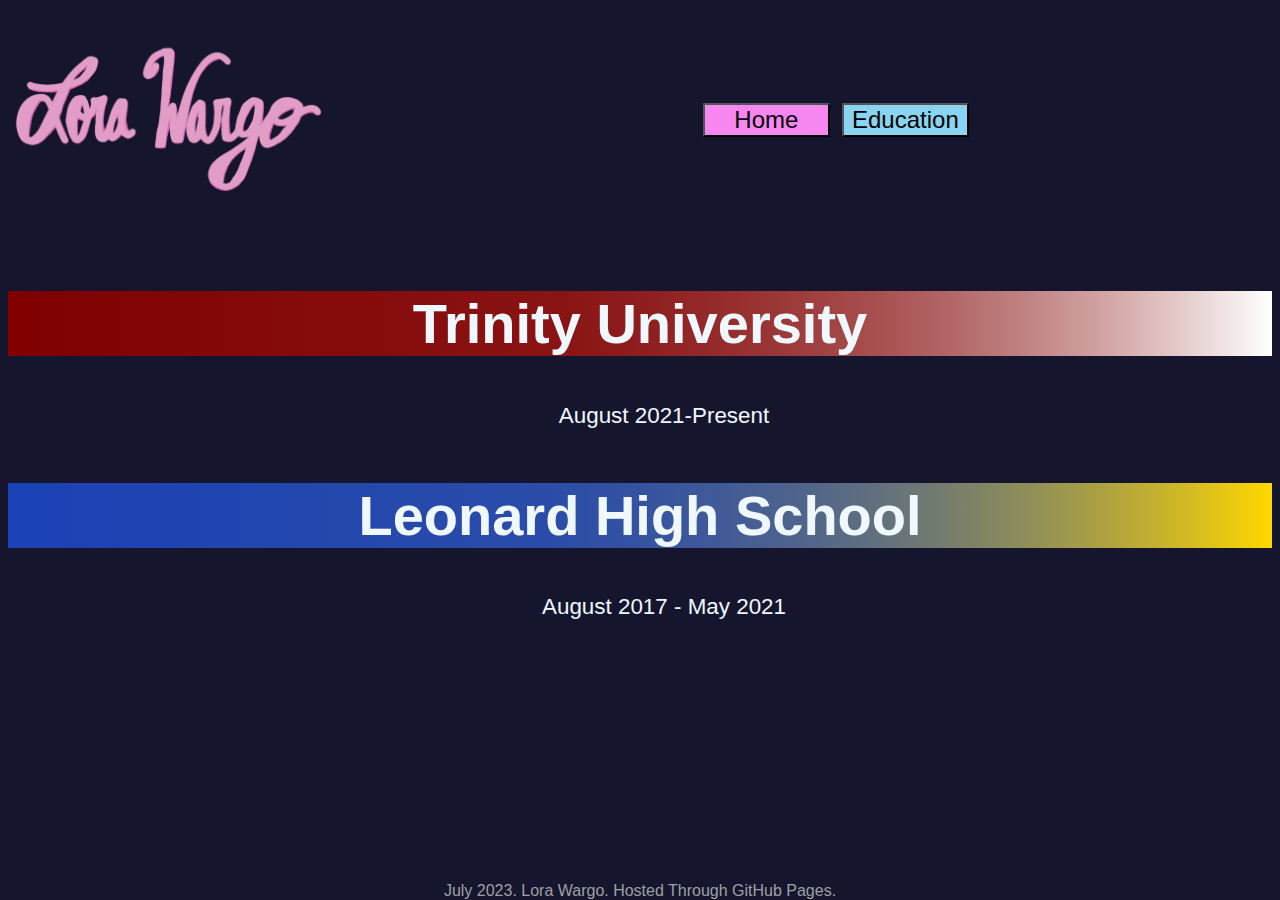
==== education.html @ affeea7c "I added a whole nother page(education)" ====
<!DOCTYPE html>
<html>
    <head>
        <link rel="stylesheet" type="text/css" href="website_style.css"/>
        <script type="text/javascript" src="website_functions.js"></script>
        <style>

        </style>
        <title> Lora Wargo: Education</title>
    </head>
        <body style="background: rgb(22, 21, 46)"> 
            <div class="website_name_format">
                <img id="Website Name" width="25%"float="left" src="assets/Website Name only pink.PNG"/>
                <button class="topnav-leftmost" type="button" onclick="window.location.href='index.html'">Home</button>
                <button class="topnav topnav-current" type="button" onclick="window.location.href='education.html'">Education</button>

            </div>
            
            <main>
                <div>
                    <h2 class="background-bar trinity-bar">Trinity University</h2>
                    <span class="synop school-dates" > August 2021-Present</span>
                </div>
                <div>
                    <h2 class="background-bar leonard-bar">Leonard High School</h2>
                    <span class="synop school-dates"> August 2017 - May 2021</span>
                    <!--
                    <ul class="synop right-align-synop">
                        <li> Graduated Valedictorian</li>
                        <li> ACT Scores: Composite 32; Math 26; Science 33; English 32; Reading 35</li>

                    </ul>
                -->
                </div>
            </main>
            <footer class="footer" > July 2023. Lora Wargo. Hosted Through GitHub Pages.</footer>

        </body>
    <script>


    </script>
</html>
---- website_style.css ----
:root{
    /*variables that I use for the entire website*/
    --wargo-secondary-color: rgb(137, 212, 241);
    --wargo-primary-color: rgb(246, 134, 240);
    --uniform-font: 'Gill Sans', 'Gill Sans MT', Calibri, 'Trebuchet MS', sans-serif;
}

.topnav{
    /*formatting for all menu items except for the most left one*/
    width: 10%;
    height: 25%;
    font-size: x-large;
    font-family: var(--uniform-font);
    background-color: var(--wargo-primary-color);
    text-align: center;
    overflow: hidden;
    margin-top: 7.5%;
    margin-left: 1%;

    
}
.topnav-leftmost{
    /*formatting for the most left menu item*/
    width: 10%;
    height: 25%;
    font-size: x-large;
    font-family: var(--uniform-font);
    background-color: var(--wargo-primary-color);
    text-align: center;
    overflow: hidden;
    margin-top: 7.5%;
    margin-left: 30%;
    
}
.name{
    /* used for the Lora Wargo in the top left corner of each page; hope to replace with a graphic at some point in time*/
    font-family:'Gill Sans', 'Gill Sans MT', Calibri, 'Trebuchet MS', sans-serif;
    color: var(--wargo-primary-color);
    font-size: 4rem;
}
.website_name_format{
    /* this is the container for the entire top bar (name plus navbar)*/
    display: flex;
}
.synop{ 
    /* used for the synopsis on the index page */
    font-family: var(--uniform-font);
    color: aliceblue;
    font-size: 1.4rem;
}
.topnav:active{
    background-color:var(--wargo-secondary-color) ;
}  
.topnav:hover{
    cursor: pointer;
}
.topnav-leftmost:active{
    background-color:var(--wargo-secondary-color) ;
}  
.topnav-leftmost:hover{
    cursor: pointer;
}
.topnav-current{
    background-color: var(--wargo-secondary-color);
}
/*menu buttons end*/



.gradient-background{
    /*attempt at making a gradient background*/
    background-color: #0e123f;
    background-image: linear-gradient(to bottom, #0e123f, rgb(21, 75, 37));
}


.footer{
    /* used for footer */
    font-family: var(--uniform-font);
    color:rgb(156, 161, 163);
    text-align: center;
    font-size: 1 rem;
    width: 100%;
    left: 0;
    bottom: 0;
    float: left;
    position: absolute;
    padding-top: 50rem;
    z-index: -3;
    
}

span{
    /* used for the synopsis positioning*/
    float: left;
    offset-position: left 10%;
    width: 40%;
    font-size: medium;
    padding-bottom: 2.5rem;
    padding-left: 1.5rem;
    
}
.current-projects{
    display: grid;
    grid-template-columns: auto auto;
    padding-left: 10rem;
    padding-right: 10rem;
    text-align: center;
}
.subtitle{
    /* used for current projects on index*/
    padding-top: 5rem;
    padding-left: 5rem;
    padding-right: 5rem;
    font-family: var(--uniform-font);
    color: var(--wargo-secondary-color);
    font-size: 3rem;
    text-align: center;
    
}
.projects{
    color: var(--wargo-secondary-color);
    width: 70%;
    height: 30%;
    /*
    border-style: solid;
    border-color: var(--wargo-secondary-color);
    border-width: .15 rem;
    */
    border: none;
    fill: none;
    background-color: transparent;
    text-align: center;
    font-size: 1.5rem;
}
.projects:hover{
    cursor: pointer;
}
.popup{
    background-color: var(--wargo-secondary-color);
    width: 80rem;
    position: absolute;
    transform: translate(-50%,-50%) ;
    left: 50%;
    top: 50%;
    border-radius: 8px;
    font-family: “Poppins”,sans-serif;
    text-align: center;
    transform: translate(-50%,-50%);
    visibility: hidden;
}
/*
.popup-content{
    background-color: var(--wargo-secondary-color);
    border: .5rem solid var(--wargo-secondary-color);
    width: 80rem;
    font-weight: bolder;
}
*/
.popup button{
    width: 100%;
    margin-top: 1rem;
    padding: 1rem 0;
    background: none;
    border: 0;
    outline: black;
    font-size: 1rem;
    display: block;
    margin: 0 auto;
    cursor: pointer;
}
.popup img{
    width: 100px;
    
}
.popup h3{
    font-size: 2rem;
}
.popup p{
    font-size: 1rem;
    font-weight: 500;
}
.show{
    visibility: visible;
}
.background-bar{
    width: 100%;
}
.trinity-bar{
    font-size: 4rem;
    font-family: var(--uniform-font);
    text-align: center;
    color: aliceblue;
    background: linear-gradient(.25turn, maroon, 80%, white);
    font-size: 3.5rem;
    text-align: center;
}
.leonard-bar{
    margin-top: 10%;
    font-size: 4rem;
    font-family: var(--uniform-font);
    text-align: center;
    color: aliceblue;
    font-size: 3.5rem;
    text-align: center;
    background: linear-gradient(.25turn, rgb(26, 65, 182), 80%, gold);
}
.school-dates{
    text-align: center;
    width: 100%;
}
.right-align-synop{
    float: right;
    padding-right: 20%;
}
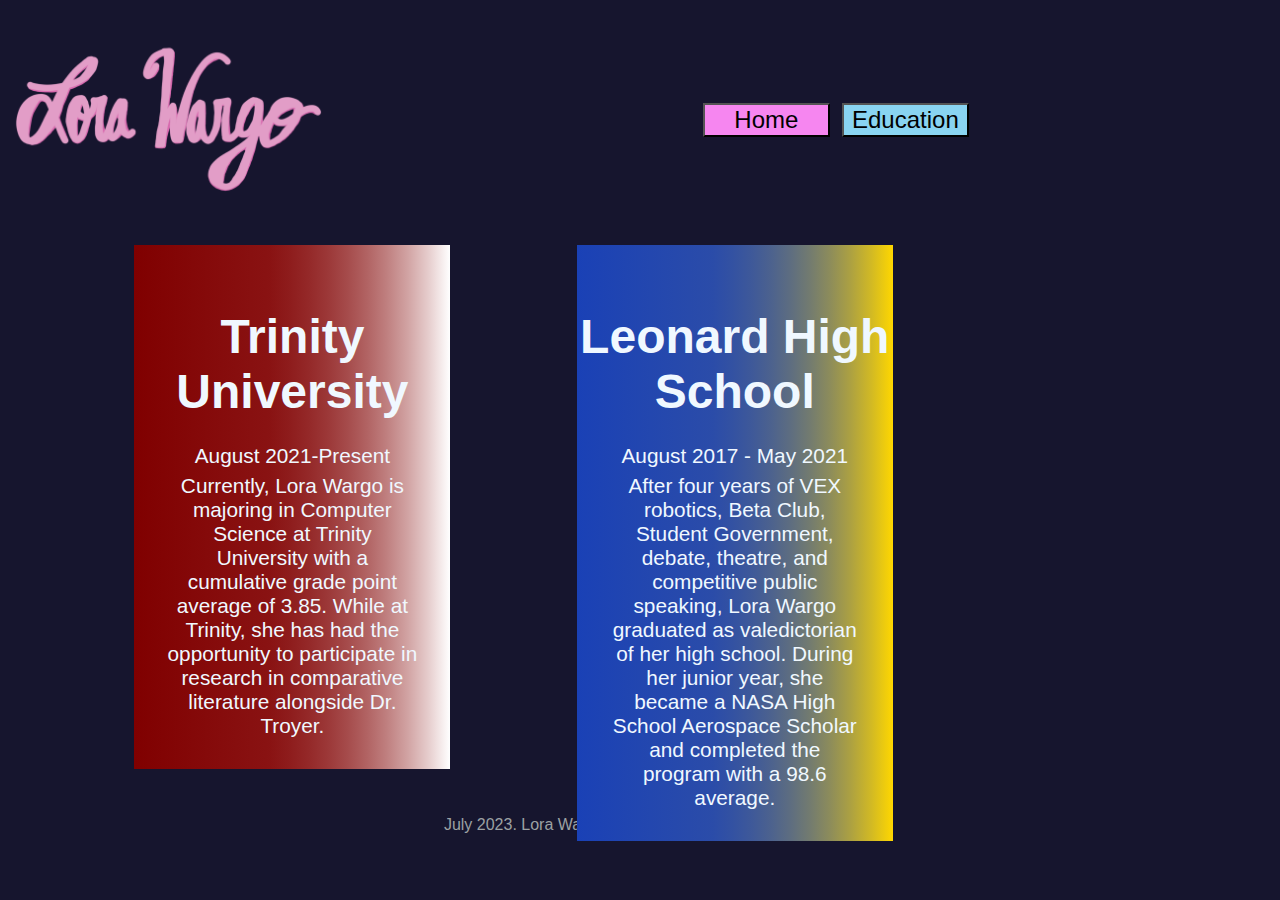
==== commit 8e469b2d: "re-formatted ed pg + added more words" ====
--- a/education.html
+++ b/education.html
@@ -17,13 +17,21 @@
             </div>
             
             <main>
-                <div>
-                    <h2 class="background-bar trinity-bar">Trinity University</h2>
-                    <span class="synop school-dates" > August 2021-Present</span>
+                <div class="background-bar trinity-bar">
+                    <h4 class="ed-college-name">Trinity University</h2>
+                    <span class="  center-text school-dates" > August 2021-Present</span>
+                    <p class="bottom-text-border school-dates" > 
+                        Currently, Lora Wargo is majoring in Computer Science at Trinity University with a cumulative grade point average of 3.85. 
+                        While at Trinity, she has had the opportunity to participate in research in comparative literature alongside Dr. Troyer.
+                    </p>
                 </div>
-                <div>
-                    <h2 class="background-bar leonard-bar">Leonard High School</h2>
-                    <span class="synop school-dates"> August 2017 - May 2021</span>
+                <div class="background-bar leonard-bar">
+                    <h4 class="ed-college-name">Leonard High School</h2>
+                    <span class=" center-text school-dates"> August 2017 - May 2021</span>                    
+                    <p class="bottom-text-border school-dates" > 
+                        After four years of VEX robotics, Beta Club, Student Government, debate, theatre, and competitive public speaking, Lora Wargo graduated as valedictorian of her high school.
+                        During her junior year, she became a NASA High School Aerospace Scholar and completed the program with a 98.6 average.
+                    </p>
                     <!--
                     <ul class="synop right-align-synop">
                         <li> Graduated Valedictorian</li>
@@ -33,7 +41,7 @@
                 -->
                 </div>
             </main>
-            <footer class="footer" > July 2023. Lora Wargo. Hosted Through GitHub Pages.</footer>
+            <footer class="ed-footer-pad footer" > July 2023. Lora Wargo. Hosted Through GitHub Pages.</footer>
 
         </body>
     <script>
--- a/website_style.css
+++ b/website_style.css
@@ -85,17 +85,23 @@
     bottom: 0;
     float: left;
     position: absolute;
+    /* padding-top: 60rem; */
+    z-index: -3; 
+    top: 1rem;
+    
+}
+.home-footer-pad{
     padding-top: 50rem;
-    z-index: -3;
-    
-}
-
-span{
-    /* used for the synopsis positioning*/
+}
+.ed-footer-pad{
+    padding-top: 50rem;
+}
+
+.synop-pos{
+    /* used for the synopsis positioning; make sure to use in conjection with synop*/
     float: left;
     offset-position: left 10%;
     width: 40%;
-    font-size: medium;
     padding-bottom: 2.5rem;
     padding-left: 1.5rem;
     
@@ -184,32 +190,50 @@
     visibility: visible;
 }
 .background-bar{
-    width: 100%;
+    width: 25%;
+    margin-left: 10%;
+    float: left;
+    font-family: var(--uniform-font);
+    text-align: center;
+    color: aliceblue;
+    font-size: 3rem;
+    text-align: center;
+    margin-bottom: 0%;
 }
 .trinity-bar{
-    font-size: 4rem;
-    font-family: var(--uniform-font);
-    text-align: center;
+    background: linear-gradient(.25turn, maroon, 80%, white);
+}
+.leonard-bar{
+    background: linear-gradient(.25turn, rgb(26, 65, 182), 80%, gold);
+}
+.school-dates{
+    margin-top: 0%;
+    margin-bottom: 0%;
+    margin-left: 10%;
+    margin-right: 10%;
+    font-family: var(--uniform-font);
     color: aliceblue;
-    background: linear-gradient(.25turn, maroon, 80%, white);
-    font-size: 3.5rem;
-    text-align: center;
-}
-.leonard-bar{
-    margin-top: 10%;
-    font-size: 4rem;
-    font-family: var(--uniform-font);
-    text-align: center;
-    color: aliceblue;
-    font-size: 3.5rem;
-    text-align: center;
-    background: linear-gradient(.25turn, rgb(26, 65, 182), 80%, gold);
-}
-.school-dates{
-    text-align: center;
-    width: 100%;
+    font-size: 1.3rem;
 }
 .right-align-synop{
     float: right;
     padding-right: 20%;
+}
+
+.left-text{
+    text-align: left;
+}
+.center-text{
+    text-align: center;
+}
+.justify-text{
+    text-align: justify;
+}
+.bottom-text-border{
+    /*for adding a little bit of margin-bottom to formatting */
+    margin-bottom: 10%;
+}
+.ed-college-name{
+/*used for the formatting of the names of the colleges on the education page */
+margin-bottom: 0%;
 }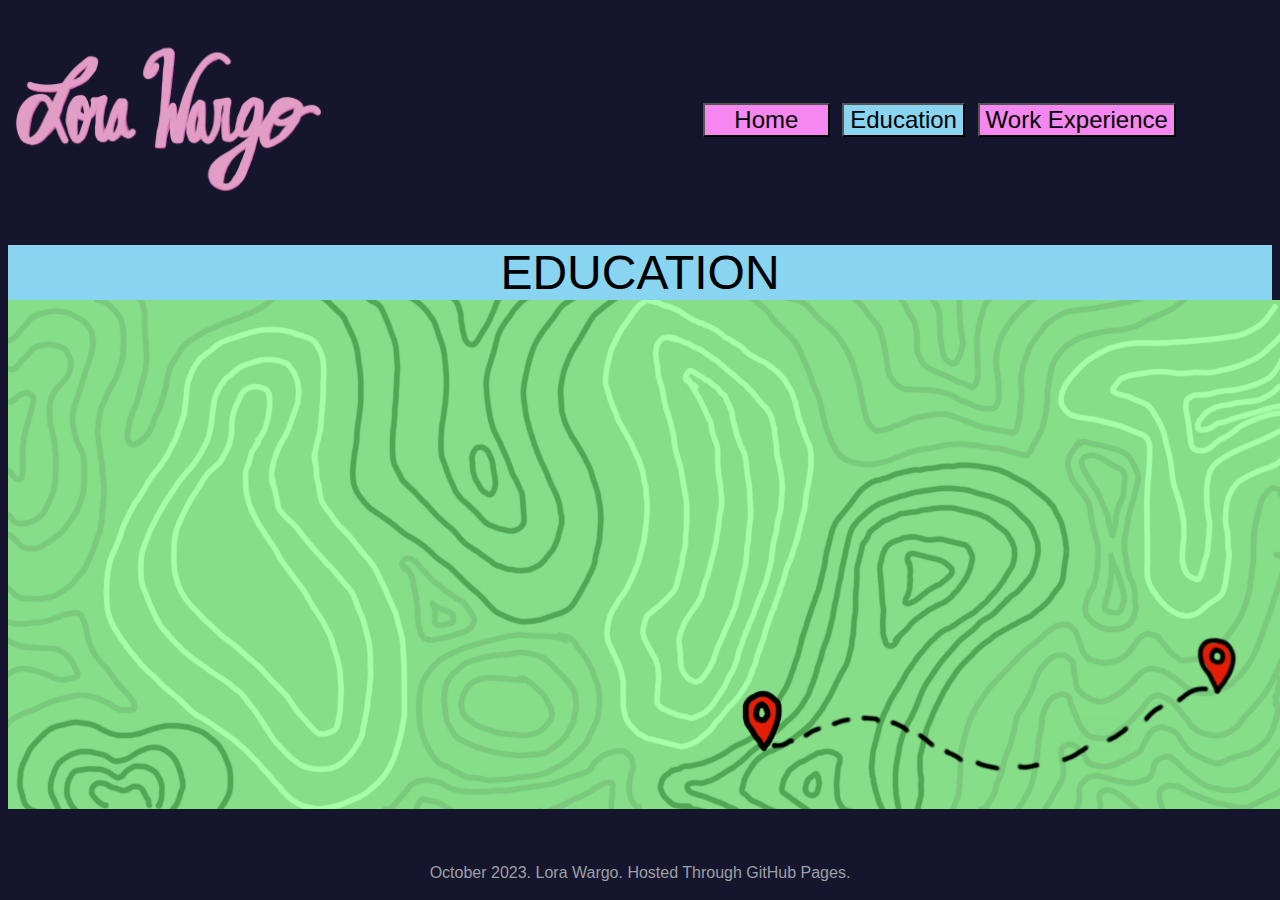
==== commit 47bd98ad: "Launch Work Experience! (as text)" ====
--- a/education.html
+++ b/education.html
@@ -13,39 +13,25 @@
                 <img id="Website Name" width="25%"float="left" src="assets/Website Name only pink.PNG"/>
                 <button class="topnav-leftmost" type="button" onclick="window.location.href='index.html'">Home</button>
                 <button class="topnav topnav-current" type="button" onclick="window.location.href='education.html'">Education</button>
+                <button class="topnav" type="button" onclick="window.location.href='work_experience.html'">Work Experience</button>
 
             </div>
             
             <main>
-                <div class="background-bar trinity-bar">
-                    <h4 class="ed-college-name">Trinity University</h2>
-                    <span class="  center-text school-dates" > August 2021-Present</span>
-                    <p class="bottom-text-border school-dates" > 
-                        Currently, Lora Wargo is majoring in Computer Science at Trinity University with a cumulative grade point average of 3.85. 
-                        While at Trinity, she has had the opportunity to participate in research in comparative literature alongside Dr. Troyer.
-                    </p>
-                </div>
-                <div class="background-bar leonard-bar">
-                    <h4 class="ed-college-name">Leonard High School</h2>
-                    <span class=" center-text school-dates"> August 2017 - May 2021</span>                    
-                    <p class="bottom-text-border school-dates" > 
-                        After four years of VEX robotics, Beta Club, Student Government, debate, theatre, and competitive public speaking, Lora Wargo graduated as valedictorian of her high school.
-                        During her junior year, she became a NASA High School Aerospace Scholar and completed the program with a 98.6 average.
-                    </p>
-                    <!--
-                    <ul class="synop right-align-synop">
-                        <li> Graduated Valedictorian</li>
-                        <li> ACT Scores: Composite 32; Math 26; Science 33; English 32; Reading 35</li>
-
-                    </ul>
-                -->
-                </div>
+            <p class="ed-subtitle"> EDUCATION</p>
+            <div class="ed-container">
+                <img id=""EducationMap" width="100%" src="assets/educationMap.png" </>
+              <!--  <button id="lhs-button-label" class="label-LHS" type="button" > Leonard High School</button>-->
+                <button id="lhs-button" class="btn-LHS" type="button" onclick="window.location.href = 'education_lhs.html' " > Leonard High School</button>
+                <button id="lhs-button" class="btn-TU" type="button" onclick="window.location.href = 'education_trinity.html' "> Trinity University</button>
+               
+            </div>
             </main>
-            <footer class="ed-footer-pad footer" > July 2023. Lora Wargo. Hosted Through GitHub Pages.</footer>
+            <footer class="ed-footer-pad footer" > October 2023. Lora Wargo. Hosted Through GitHub Pages.</footer>
 
         </body>
     <script>
 
 
     </script>
-</html>+</html>
--- a/website_style.css
+++ b/website_style.css
@@ -3,11 +3,13 @@
     --wargo-secondary-color: rgb(137, 212, 241);
     --wargo-primary-color: rgb(246, 134, 240);
     --uniform-font: 'Gill Sans', 'Gill Sans MT', Calibri, 'Trebuchet MS', sans-serif;
+    --wargo-tertiary-color: rgb(194, 184, 184);
+
 }
 
 .topnav{
     /*formatting for all menu items except for the most left one*/
-    width: 10%;
+   /*  width: 10%; */
     height: 25%;
     font-size: x-large;
     font-family: var(--uniform-font);
@@ -94,9 +96,14 @@
     padding-top: 50rem;
 }
 .ed-footer-pad{
-    padding-top: 50rem;
-}
-
+    padding-top: 53rem;
+}
+.we-footer-pad{
+    padding-top: 95rem;
+}
+.lhs-footer-pad{
+    padding-top: 47rem;;
+}
 .synop-pos{
     /* used for the synopsis positioning; make sure to use in conjection with synop*/
     float: left;
@@ -190,30 +197,32 @@
     visibility: visible;
 }
 .background-bar{
-    width: 25%;
-    margin-left: 10%;
-    float: left;
-    font-family: var(--uniform-font);
-    text-align: center;
-    color: aliceblue;
+    font-family: var(--uniform-font);
+    color: white;
     font-size: 3rem;
-    text-align: center;
     margin-bottom: 0%;
 }
 .trinity-bar{
     background: linear-gradient(.25turn, maroon, 80%, white);
+    width: 80%;
+    margin-left: 10%;
+    margin-right: 10%;
+    float: left;
 }
 .leonard-bar{
-    background: linear-gradient(.25turn, rgb(26, 65, 182), 80%, gold);
+    background: linear-gradient(.25turn, rgb(251, 227, 91), 20%, rgb(26, 65, 182));
+    float: inline-end;
+    width: 70%;
+
 }
 .school-dates{
     margin-top: 0%;
     margin-bottom: 0%;
-    margin-left: 10%;
-    margin-right: 10%;
+    margin-left: 20%;
+    margin-right: 20%;
     font-family: var(--uniform-font);
     color: aliceblue;
-    font-size: 1.3rem;
+    font-size: large;
 }
 .right-align-synop{
     float: right;
@@ -236,4 +245,91 @@
 .ed-college-name{
 /*used for the formatting of the names of the colleges on the education page */
 margin-bottom: 0%;
+text-align: center;
+
+}
+
+.ed-subtitle{
+    font-family:'Gill Sans', 'Gill Sans MT', Calibri, 'Trebuchet MS', sans-serif;
+    color: black;
+    font-size: 3rem;
+    margin-top: 0%;
+    margin-bottom: 0%;
+    text-align: center;
+  /*  margin-left: 40%;*/
+    background-color: var(--wargo-secondary-color);
+    
+}
+.ed-container{
+    position: absolute;
+}
+.ed-container .btn-LHS{
+    position: absolute;
+    top: 70%;
+    left: 94.5%;
+    transform: translate(-50%, -50%);
+    -ms-transform: translate(-50%, -50%);
+    background-color: transparent;
+    color: transparent;
+    font-size: 16px;
+   /* padding: 12px 24px;*/
+    border: none;
+    cursor: pointer;
+    border-radius: 5px;
+    opacity: 75%;
+    width: 10%;
+}
+.ed-container .btn-TU{
+    position: absolute;
+    top: 80%;
+    left: 60%;
+    transform: translate(-50%, -50%);
+    -ms-transform: translate(-50%, -50%);
+    background-color: transparent;
+    color: transparent;
+    font-size: 16px;
+   /* padding: 12px 24px;*/
+    border: none;
+    cursor: pointer;
+    border-radius: 5px;
+    opacity: 75%;
+}
+.ed-container .btn-LHS:hover{
+    color: white;
+    background-color: black;
+    transition: top 60s;
+}
+.ed-container .btn-TU:hover{
+    color: white;
+    background-color: black;
+    transition: top 60s;
+}
+.we-subtitle{
+    font-style: var(--uniform-font);
+    color: aliceblue;
+    font-size: 2rem;
+    margin-top: 5%;
+    margin-bottom: 0%;
+    text-align: center;
+  /*  margin-left: 40%;*/
+    background-color: transparent;
+
+}
+.we-descrip{
+    margin-left: 20%;
+    font-style: var(--uniform-font);    
+    color: aliceblue;
+}
+.we-icon{
+    width: 4%;
+    display: inline-block;
+    border-radius: 0;
+    margin-right: 0%;
+    margin-left: 23%;
+}
+.we-float-parent{
+    width: 90%;
+}
+.we-float-child{
+    float: left;
 }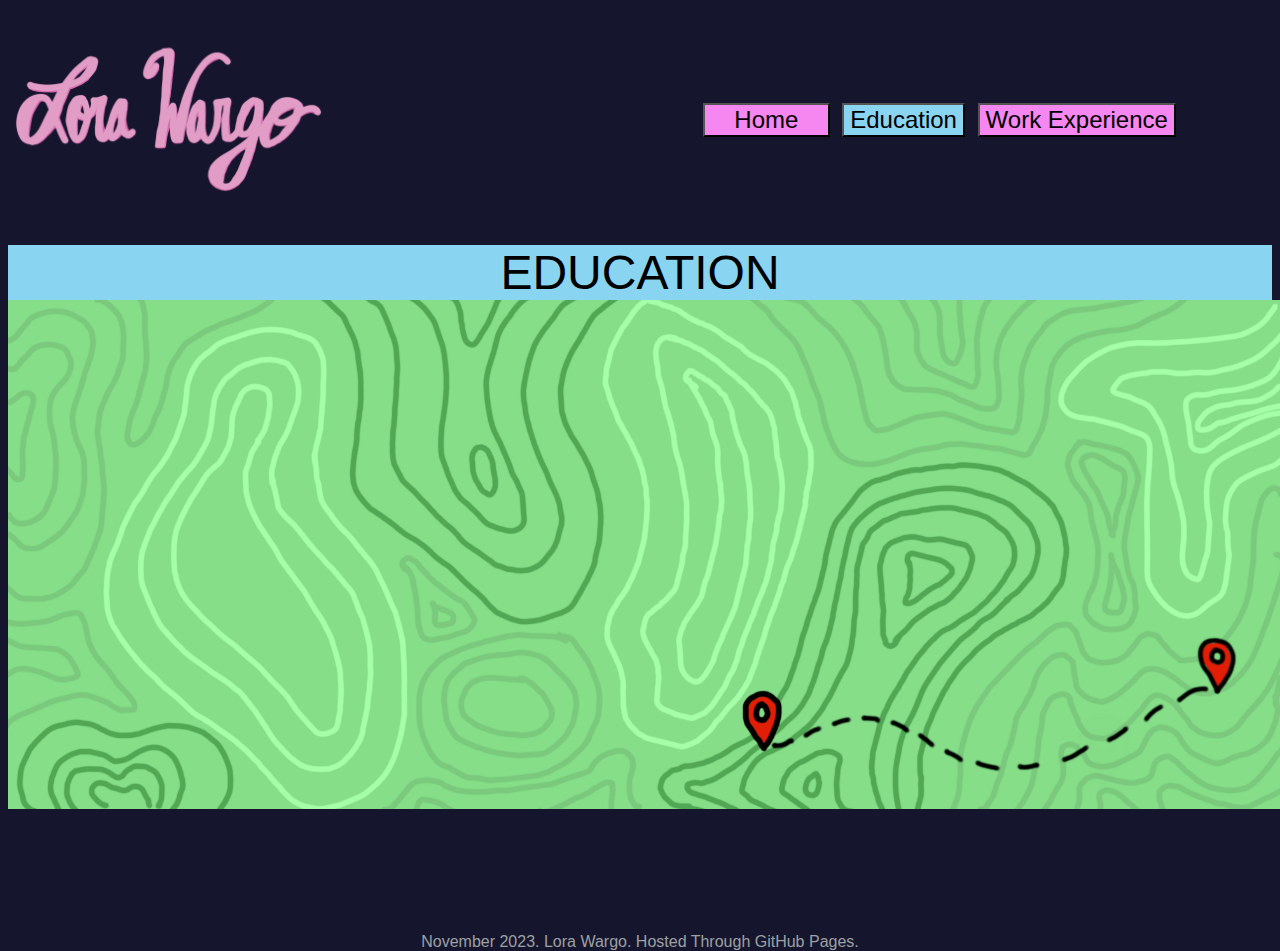
==== commit 5551ce82: "w.e. no longer text-file" ====
--- a/education.html
+++ b/education.html
@@ -27,7 +27,7 @@
                
             </div>
             </main>
-            <footer class="ed-footer-pad footer" > October 2023. Lora Wargo. Hosted Through GitHub Pages.</footer>
+            <footer class="ed-footer-pad footer" > November 2023. Lora Wargo. Hosted Through GitHub Pages.</footer>
 
         </body>
     <script>
--- a/website_style.css
+++ b/website_style.css
@@ -89,17 +89,19 @@
     position: absolute;
     /* padding-top: 60rem; */
     z-index: -3; 
-    top: 1rem;
+   /* top: 1rem; */
     
 }
 .home-footer-pad{
     padding-top: 50rem;
 }
 .ed-footer-pad{
-    padding-top: 53rem;
+    padding-top: 33rem;
+    top: 45%;
 }
 .we-footer-pad{
-    padding-top: 95rem;
+    padding-top: 70rem;
+    top: 50%;
 }
 .lhs-footer-pad{
     padding-top: 47rem;;
@@ -316,9 +318,10 @@
 
 }
 .we-descrip{
-    margin-left: 20%;
+    margin-left: 30%;
     font-style: var(--uniform-font);    
     color: aliceblue;
+    width: 60%;
 }
 .we-icon{
     width: 4%;
@@ -326,10 +329,53 @@
     border-radius: 0;
     margin-right: 0%;
     margin-left: 23%;
-}
-.we-float-parent{
-    width: 90%;
-}
-.we-float-child{
+    z-index: -1;
+}
+.we-pin-hellaBubble{
+    top: 90%
+}
+.flip-card {
+    background-color: transparent;
+   /* width: 300px;
+    height: 200px;
+    border: 1px solid #f1f1f1;*/
+    perspective: 1000px; /* Remove this if you don't want the 3D effect */
     float: left;
-}+  }
+  
+  /* This container is needed to position the front and back side */
+  .flip-card-inner {
+    position: relative;
+    width: 100%;
+    height: 100%;
+    text-align: center;
+    transition: transform 0.8s;
+    transform-style: preserve-3d;
+  }
+  
+  /* Do an horizontal flip when you move the mouse over the flip box container */
+  .flip-card:hover .flip-card-inner {
+    transform: rotateY(180deg);
+  }
+  
+  /* Position the front and back side */
+  .flip-card-front, .flip-card-back {
+    position: absolute;
+    width: 100%;
+    height: 100%;
+    -webkit-backface-visibility: hidden; /* Safari */
+    backface-visibility: hidden;
+  }
+  
+  /* Style the front side (fallback if image is missing) */
+  .flip-card-front {
+    /* background-color: #bbb; */
+    color: black;
+  }
+  
+  /* Style the back side */
+  .flip-card-back {
+    background-color: var(--wargo-secondary-color);
+    color: white;
+    transform: rotateY(180deg);
+  }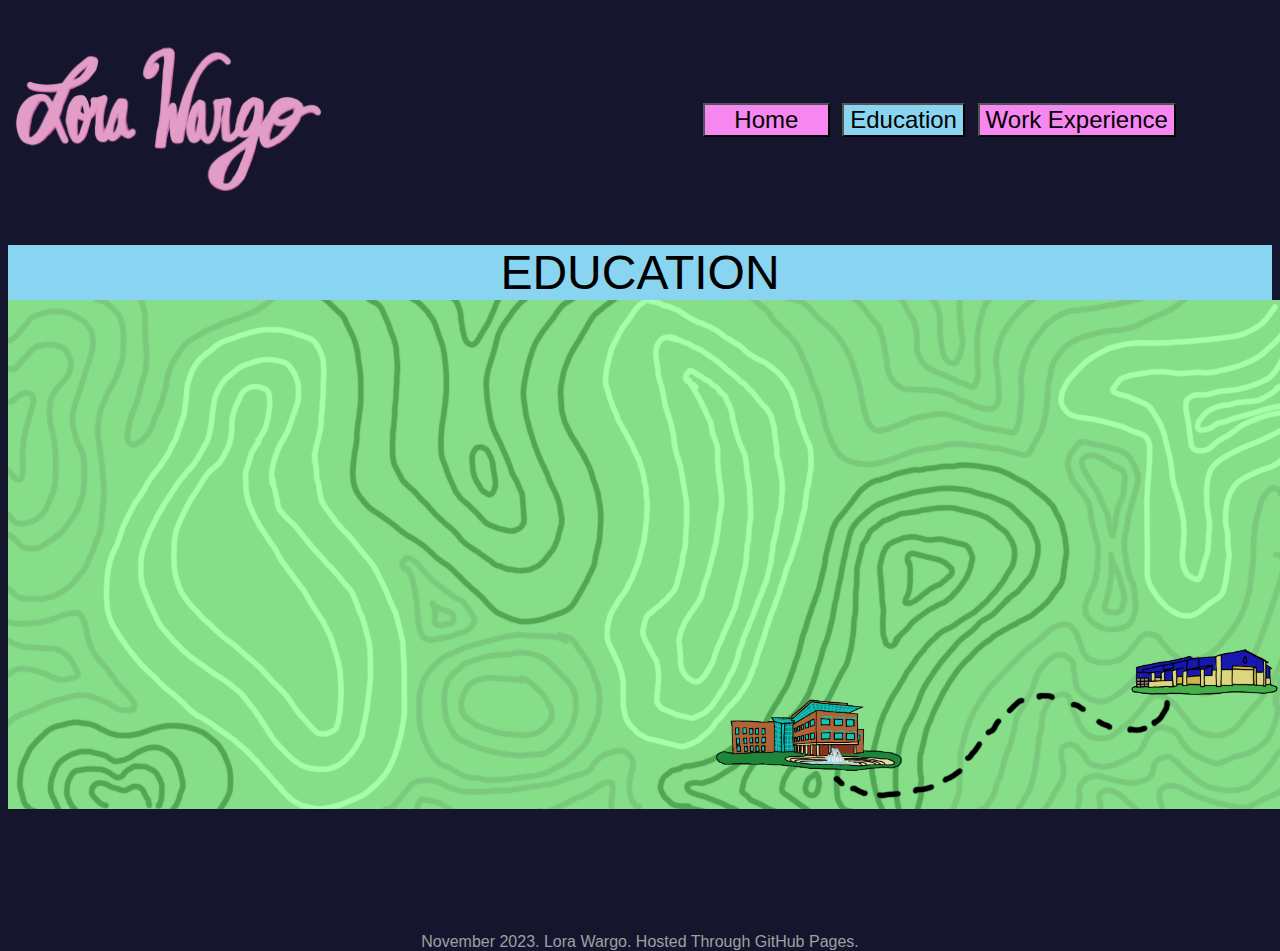
==== commit 89977640: "prettier education map" ====
--- a/education.html
+++ b/education.html
@@ -20,7 +20,7 @@
             <main>
             <p class="ed-subtitle"> EDUCATION</p>
             <div class="ed-container">
-                <img id=""EducationMap" width="100%" src="assets/educationMap.png" </>
+                <img id=""EducationMap" width="100%" src="assets/education map w: buildings.png" </>
               <!--  <button id="lhs-button-label" class="label-LHS" type="button" > Leonard High School</button>-->
                 <button id="lhs-button" class="btn-LHS" type="button" onclick="window.location.href = 'education_lhs.html' " > Leonard High School</button>
                 <button id="lhs-button" class="btn-TU" type="button" onclick="window.location.href = 'education_trinity.html' "> Trinity University</button>
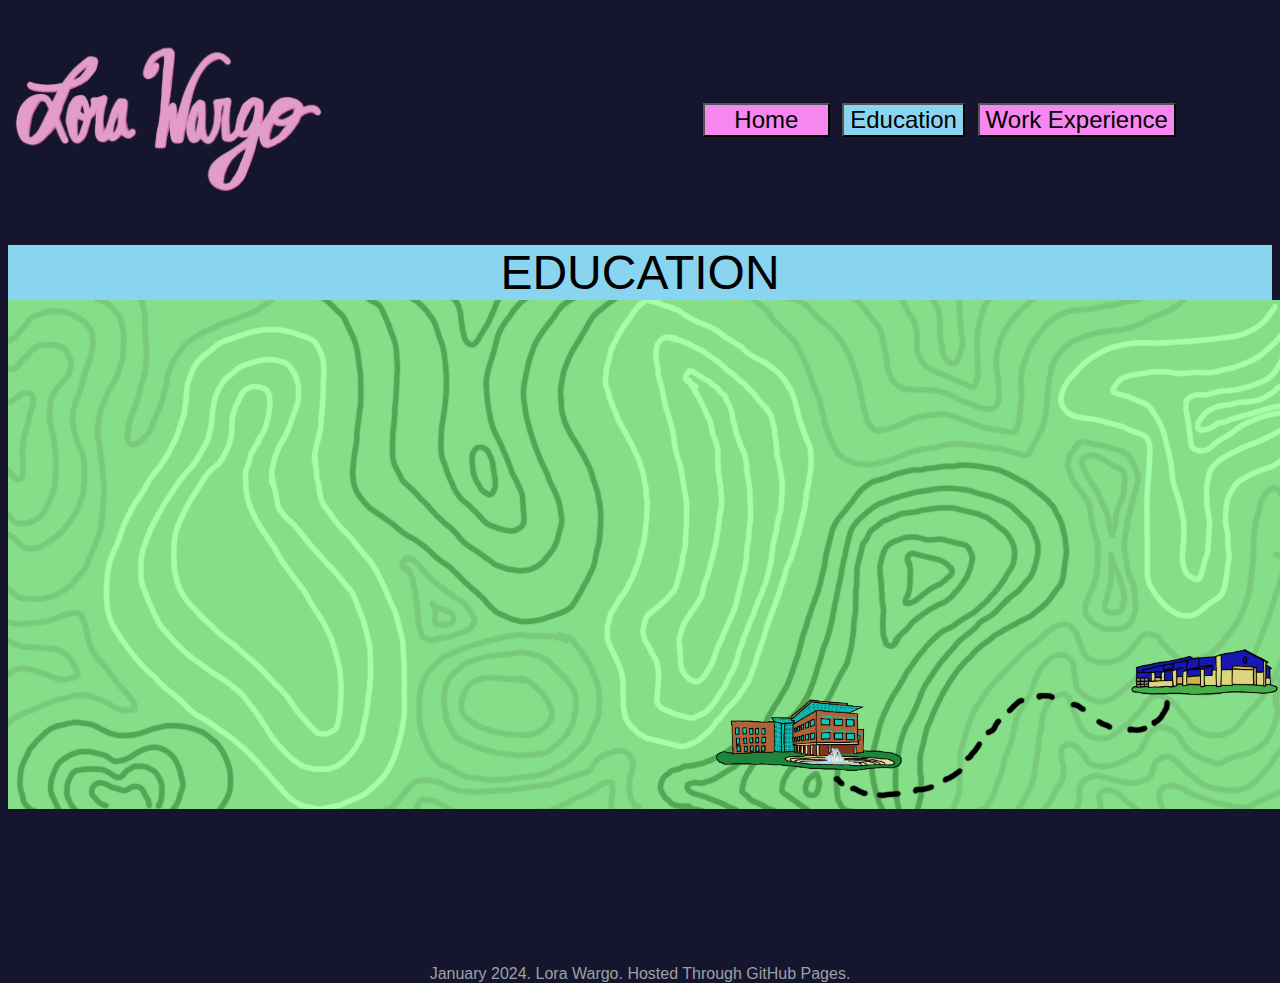
==== commit a06175a6: "ed home footer bug" ====
--- a/education.html
+++ b/education.html
@@ -27,7 +27,7 @@
                
             </div>
             </main>
-            <footer class="ed-footer-pad footer" > November 2023. Lora Wargo. Hosted Through GitHub Pages.</footer>
+            <footer class="ed-home-footer-pad footer" > January 2024. Lora Wargo. Hosted Through GitHub Pages.</footer>
 
         </body>
     <script>
--- a/website_style.css
+++ b/website_style.css
@@ -4,6 +4,7 @@
     --wargo-primary-color: rgb(246, 134, 240);
     --uniform-font: 'Gill Sans', 'Gill Sans MT', Calibri, 'Trebuchet MS', sans-serif;
     --wargo-tertiary-color: rgb(194, 184, 184);
+    --background_for_pages : rgb(22, 21, 46);
 
 }
 
@@ -95,8 +96,12 @@
 .home-footer-pad{
     padding-top: 50rem;
 }
+.ed-home-footer-pad{
+    padding-top: 35rem;
+    top: 45%;
+}
 .ed-footer-pad{
-    padding-top: 33rem;
+    padding-top: 27rem;
     top: 45%;
 }
 .we-footer-pad{
@@ -220,7 +225,7 @@
 .school-dates{
     margin-top: 0%;
     margin-bottom: 0%;
-    margin-left: 20%;
+    margin-left: 30%;
     margin-right: 20%;
     font-family: var(--uniform-font);
     color: aliceblue;
@@ -248,6 +253,9 @@
 /*used for the formatting of the names of the colleges on the education page */
 margin-bottom: 0%;
 text-align: center;
+font-size: 3rem;
+color: #ffffff;
+margin-top: -2%;
 
 }
 
@@ -378,4 +386,19 @@
     background-color: var(--wargo-secondary-color);
     color: white;
     transform: rotateY(180deg);
+  }
+  .trin-background{
+    background: linear-gradient(.5turn, var(--background_for_pages), 80%, rgb(55, 53, 90));
+    width: 120%;
+    height: 38rem;
+    margin-left: -10%;
+  }
+  .trin-csi{
+    width: 55%;
+    float: right;
+  }
+  .trin-tower{
+    width: 40%;
+    margin-top: -30%;
+    z-index: -1;
   }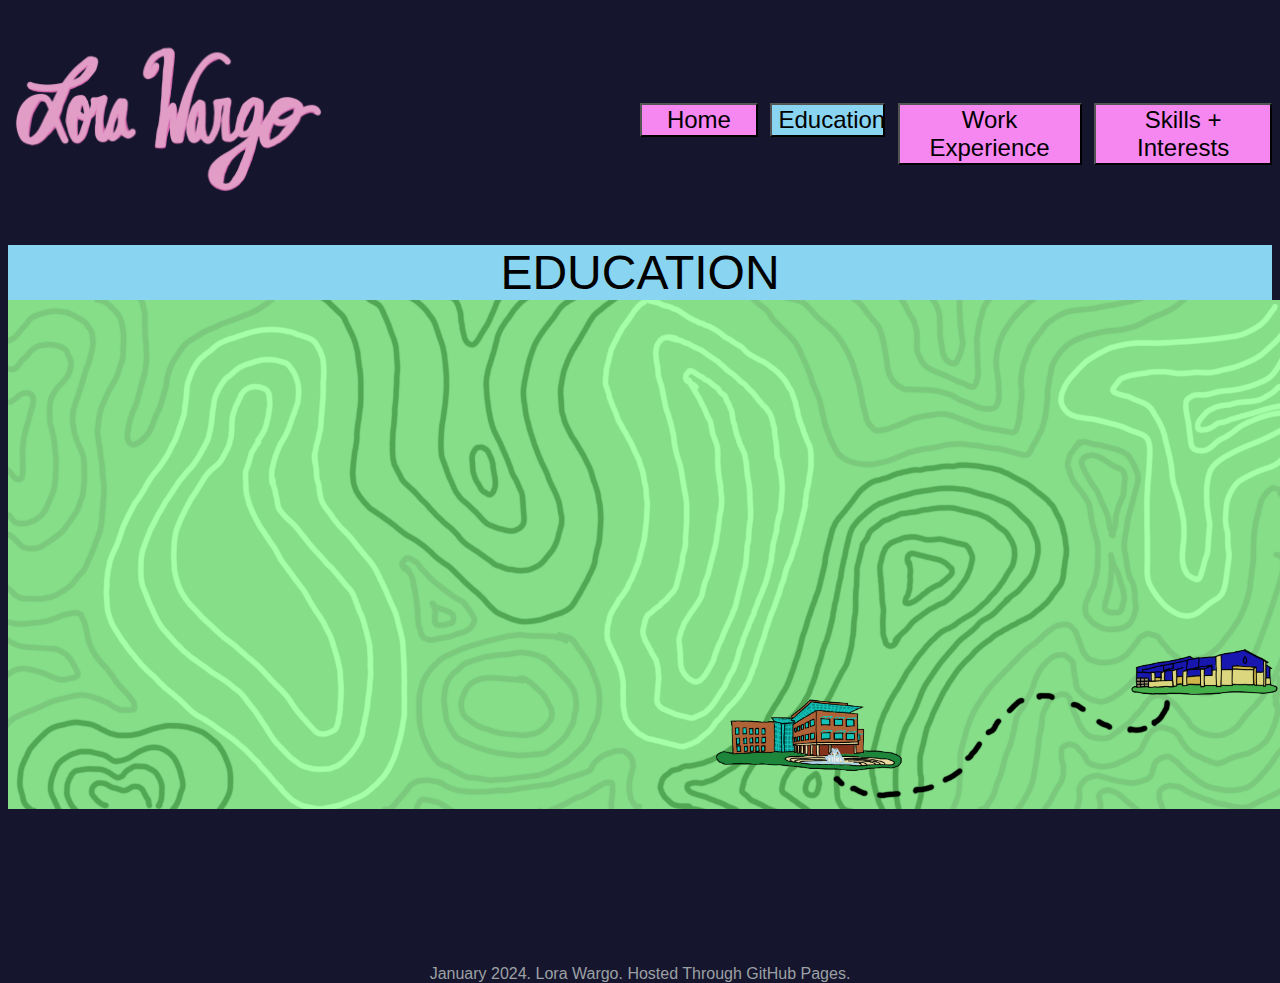
==== commit dbf98bc4: "establish skills and interests working branch" ====
--- a/education.html
+++ b/education.html
@@ -14,7 +14,7 @@
                 <button class="topnav-leftmost" type="button" onclick="window.location.href='index.html'">Home</button>
                 <button class="topnav topnav-current" type="button" onclick="window.location.href='education.html'">Education</button>
                 <button class="topnav" type="button" onclick="window.location.href='work_experience.html'">Work Experience</button>
-
+                <button class="topnav" type="button" onclick="window.location.href='skills_home.html'">Skills + Interests</button>
             </div>
             
             <main>
--- a/website_style.css
+++ b/website_style.css
@@ -32,7 +32,7 @@
     text-align: center;
     overflow: hidden;
     margin-top: 7.5%;
-    margin-left: 30%;
+    margin-left: 25%;
     
 }
 .name{
@@ -110,6 +110,10 @@
 }
 .lhs-footer-pad{
     padding-top: 47rem;;
+}
+.sk-home-footer-pad{
+    padding-top: 31rem;
+    top: 45%;
 }
 .synop-pos{
     /* used for the synopsis positioning; make sure to use in conjection with synop*/
@@ -401,4 +405,30 @@
     width: 40%;
     margin-top: -30%;
     z-index: -1;
-  }+  }
+.skill-cat-butt{
+    
+    color: var(--wargo-secondary-color);
+    font-family:'Gill Sans', 'Gill Sans MT', Calibri, 'Trebuchet MS', sans-serif;
+    background-color: transparent;
+    font-size: 2rem;
+    margin-top: 0%;
+    margin-bottom: 0%;
+    text-align: center;
+    margin-left: 12%;
+    margin-top: 2.5%
+}
+.skill-cat-butt:hover{
+    background-color: var(--wargo-primary-color);
+    color: black;
+}
+.skill-descrip{
+    font-family:'Gill Sans', 'Gill Sans MT', Calibri, 'Trebuchet MS', sans-serif;
+    color: black;
+    font-size: 2rem;
+    margin-top: 0%;
+    margin-bottom: 0%;
+    text-align: center;
+  /*  margin-left: 40%;*/
+    background-color: var(--wargo-secondary-color);
+}